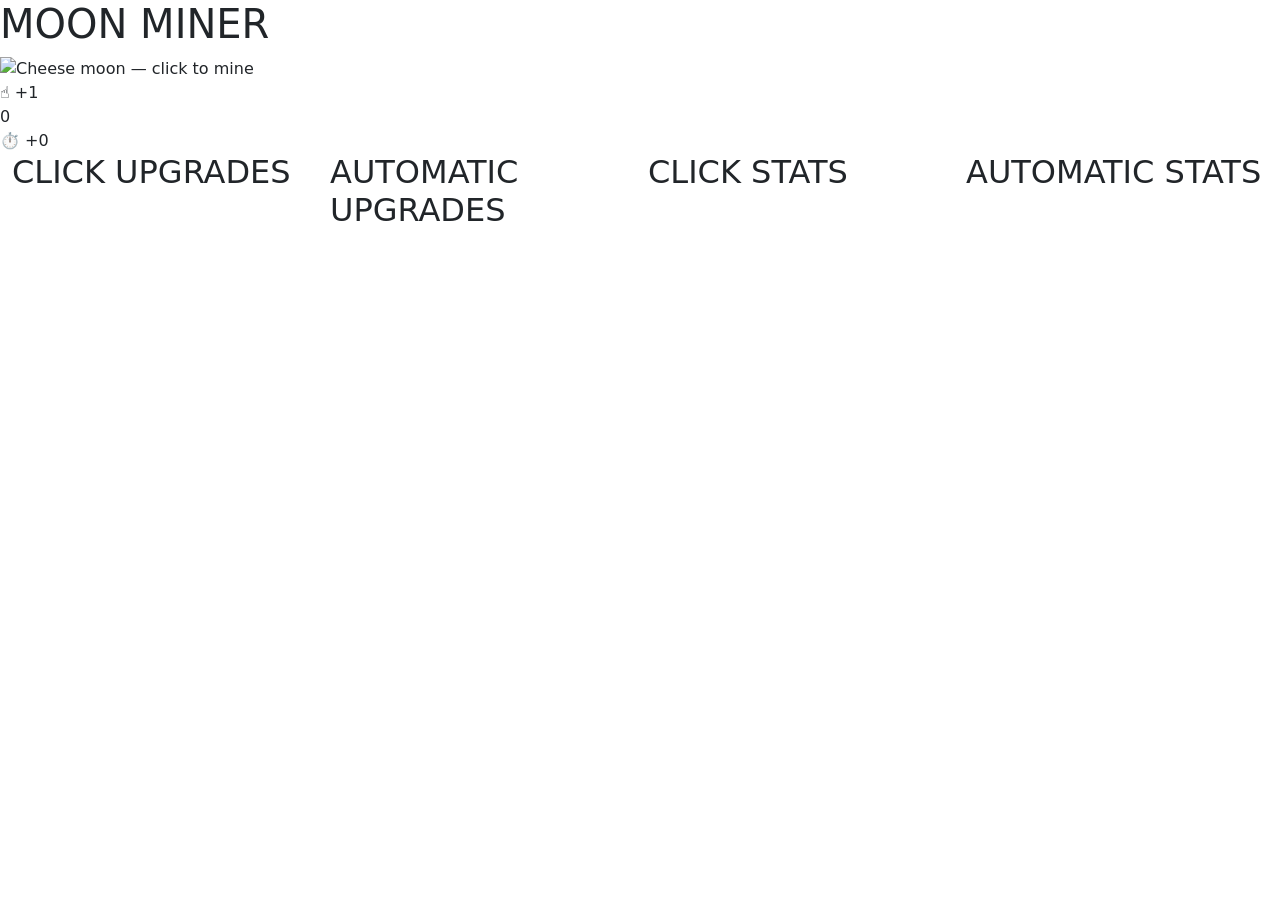
==== index.html @ c566429e "feat: add game page layout Co-authored-by: Cursor <cursoragent@cursor.com>" ====
﻿<!DOCTYPE html>
<html lang="en">
  <head>
    <meta charset="UTF-8" />
    <meta name="viewport" content="width=device-width, initial-scale=1.0" />
    <title>Moon Miner</title>
    <link
      href="https://cdn.jsdelivr.net/npm/bootstrap@5.3.3/dist/css/bootstrap.min.css"
      rel="stylesheet"
      integrity="sha384-QWTKZyjpPEjISv5WaRU9OFeRpok6YctnYmDr5pNlyT2bRjXh0JMhjY6hW+ALEwIH"
      crossorigin="anonymous"
    />
    <link rel="preconnect" href="https://fonts.googleapis.com" />
    <link rel="preconnect" href="https://fonts.gstatic.com" crossorigin />
    <link
      href="https://fonts.googleapis.com/css2?family=Luckiest+Guy&family=Nunito:wght@700;800;900&display=swap"
      rel="stylesheet"
    />
    <link rel="stylesheet" href="style.css" />
  </head>
  <body>
    <main class="game">
      <h1 class="game-title">MOON MINER</h1>

      <section class="play-area">
        <div id="float-container" aria-hidden="true"></div>
        <img
          id="moon"
          src="https://codeworks.blob.core.windows.net/public/assets/img/projects/moon-miner.png?v=1"
          alt="Cheese moon — click to mine"
          width="320"
          height="320"
        />
      </section>

      <section class="hud" aria-label="Game status">
        <div class="hud-card hud-click">
          <span class="hud-icon" aria-hidden="true">&#9757;</span>
          <span id="click-rate" class="hud-value">+1</span>
        </div>

        <div class="hud-card hud-balance">
          <span class="cheese-icon" aria-hidden="true"></span>
          <span id="cheese-display" class="hud-balance-value">0</span>
        </div>

        <div class="hud-card hud-auto">
          <div class="auto-progress-wrap">
            <div id="auto-progress" class="auto-progress-bar"></div>
          </div>
          <span class="hud-icon" aria-hidden="true">&#9201;</span>
          <span id="auto-rate" class="hud-value">+0</span>
        </div>
      </section>

      <section class="upgrade-panel container-fluid">
        <div class="row g-3">
          <div class="col-12 col-md-6 col-lg-3">
            <h2 class="panel-heading">CLICK UPGRADES</h2>
            <div id="click-upgrade-buttons" class="upgrade-buttons"></div>
          </div>
          <div class="col-12 col-md-6 col-lg-3">
            <h2 class="panel-heading">AUTOMATIC UPGRADES</h2>
            <div id="auto-upgrade-buttons" class="upgrade-buttons"></div>
          </div>
          <div class="col-12 col-md-6 col-lg-3">
            <h2 class="panel-heading">CLICK STATS</h2>
            <div id="click-stats" class="stats-list"></div>
          </div>
          <div class="col-12 col-md-6 col-lg-3">
            <h2 class="panel-heading">AUTOMATIC STATS</h2>
            <div id="auto-stats" class="stats-list"></div>
          </div>
        </div>
      </section>
    </main>

    <script src="app.js"></script>
  </body>
</html>
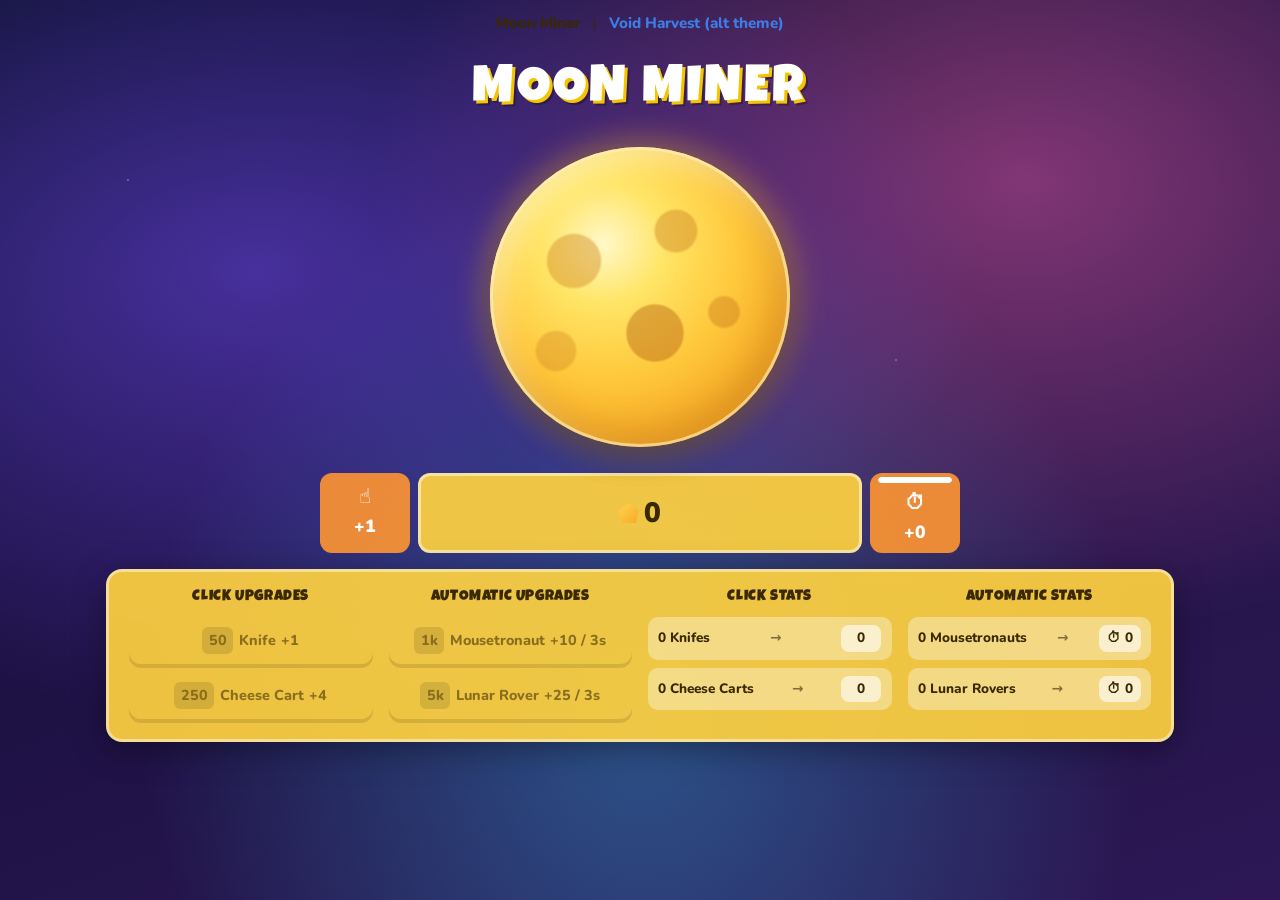
==== commit 9b95c4d4: "feat: replace classic moon image with CSS cheese moon Co-authored-by: Cursor <cursoragent@cursor.com" ====
--- a/index.html
+++ b/index.html
@@ -19,18 +19,24 @@
     <link rel="stylesheet" href="style.css" />
   </head>
   <body>
+    <nav class="variant-nav" aria-label="Game variants">
+      <span class="nav-current">Moon Miner</span>
+      <span class="nav-sep" aria-hidden="true">|</span>
+      <a href="void-harvest.html" class="nav-link-variant">Void Harvest (alt theme)</a>
+    </nav>
+
     <main class="game">
       <h1 class="game-title">MOON MINER</h1>
 
       <section class="play-area">
         <div id="float-container" aria-hidden="true"></div>
-        <img
+        <div class="moon-glow moon-glow--cheese" aria-hidden="true"></div>
+        <button
+          type="button"
           id="moon"
-          src="https://codeworks.blob.core.windows.net/public/assets/img/projects/moon-miner.png?v=1"
-          alt="Cheese moon — click to mine"
-          width="320"
-          height="320"
-        />
+          class="moon-cheese"
+          aria-label="Click the moon to mine cheese"
+        ></button>
       </section>
 
       <section class="hud" aria-label="Game status">
--- a/style.css
+++ b/style.css
@@ -0,0 +1,441 @@
+﻿:root {
+  --yellow-panel: rgba(255, 210, 64, 0.92);
+  --orange-hud: rgba(255, 150, 50, 0.9);
+  --blue-btn: #3d7ee6;
+  --red-btn: #e64d3d;
+  --text-dark: #3a2800;
+  --title-shadow: #f5c400;
+}
+
+* {
+  box-sizing: border-box;
+}
+
+.variant-nav {
+  position: relative;
+  z-index: 2;
+  text-align: center;
+  padding: 0.75rem 1rem 0;
+  font-size: 0.95rem;
+  font-weight: 800;
+}
+
+.nav-link-variant {
+  color: #3d7ee6;
+  text-decoration: none;
+}
+
+.nav-link-variant:hover {
+  color: #1a4fa8;
+  text-decoration: underline;
+}
+
+.nav-sep {
+  margin: 0 0.5rem;
+  opacity: 0.5;
+}
+
+.nav-current {
+  color: var(--text-dark);
+}
+
+body {
+  margin: 0;
+  min-height: 100vh;
+  font-family: 'Nunito', system-ui, sans-serif;
+  color: var(--text-dark);
+  background:
+    radial-gradient(ellipse at 20% 30%, rgba(120, 80, 255, 0.5), transparent 50%),
+    radial-gradient(ellipse at 80% 20%, rgba(255, 100, 180, 0.45), transparent 45%),
+    radial-gradient(ellipse at 50% 80%, rgba(60, 200, 255, 0.35), transparent 55%),
+    linear-gradient(160deg, #0a0e2a 0%, #1a1040 40%, #2d1855 100%);
+  background-attachment: fixed;
+  overflow-x: hidden;
+}
+
+body::before {
+  content: '';
+  position: fixed;
+  inset: 0;
+  background-image:
+    radial-gradient(1px 1px at 10% 20%, rgba(255, 255, 255, 0.8), transparent),
+    radial-gradient(1px 1px at 30% 70%, rgba(255, 255, 255, 0.6), transparent),
+    radial-gradient(1px 1px at 70% 40%, rgba(255, 255, 255, 0.7), transparent),
+    radial-gradient(1px 1px at 90% 80%, rgba(255, 255, 255, 0.5), transparent);
+  pointer-events: none;
+  z-index: 0;
+}
+
+.game {
+  position: relative;
+  z-index: 1;
+  max-width: 1100px;
+  margin: 0 auto;
+  padding: 1.5rem 1rem 2rem;
+  display: flex;
+  flex-direction: column;
+  align-items: center;
+  gap: 1rem;
+}
+
+.game-title {
+  font-family: 'Luckiest Guy', cursive;
+  font-size: clamp(2rem, 6vw, 3.25rem);
+  color: #fff;
+  text-shadow: 3px 3px 0 var(--title-shadow), 5px 5px 0 rgba(0, 0, 0, 0.25);
+  letter-spacing: 0.06em;
+  margin: 0;
+  text-align: center;
+}
+
+.play-area {
+  position: relative;
+  display: flex;
+  justify-content: center;
+  align-items: center;
+  min-height: min(320px, 68vw);
+}
+
+#float-container {
+  position: absolute;
+  inset: 0;
+  pointer-events: none;
+  overflow: visible;
+}
+
+.float-text {
+  position: absolute;
+  font-family: 'Luckiest Guy', cursive;
+  font-size: 1.75rem;
+  color: #fff;
+  text-shadow: 2px 2px 0 var(--title-shadow);
+  animation: float-up 0.9s ease-out forwards;
+  transform: translate(-50%, -50%);
+}
+
+@keyframes float-up {
+  0% {
+    opacity: 1;
+    transform: translate(-50%, -50%) scale(1);
+  }
+  100% {
+    opacity: 0;
+    transform: translate(-50%, -120%) scale(1.15);
+  }
+}
+
+.moon-glow--cheese {
+  position: absolute;
+  width: min(320px, 70vw);
+  height: min(320px, 70vw);
+  border-radius: 50%;
+  background: radial-gradient(
+    circle,
+    rgba(255, 210, 64, 0.55) 0%,
+    rgba(255, 150, 50, 0.35) 50%,
+    transparent 72%
+  );
+  filter: blur(18px);
+  animation: cheese-glow-pulse 2.5s ease-in-out infinite;
+  pointer-events: none;
+}
+
+@keyframes cheese-glow-pulse {
+  0%, 100% {
+    opacity: 0.75;
+    transform: scale(1);
+  }
+  50% {
+    opacity: 1;
+    transform: scale(1.08);
+  }
+}
+
+.moon-cheese {
+  position: relative;
+  z-index: 1;
+  width: min(300px, 65vw);
+  height: min(300px, 65vw);
+  padding: 0;
+  border: none;
+  border-radius: 50%;
+  cursor: pointer;
+  background: radial-gradient(
+    circle at 38% 32%,
+    #fff8c9 0%,
+    #ffe566 22%,
+    #ffc93d 48%,
+    #f5a623 78%,
+    #e8912d 100%
+  );
+  box-shadow:
+    0 10px 28px rgba(0, 0, 0, 0.35),
+    0 0 36px rgba(255, 200, 50, 0.45),
+    inset -12px -16px 32px rgba(180, 110, 20, 0.35),
+    inset 10px 14px 28px rgba(255, 255, 220, 0.55);
+  transition: transform 0.1s ease, box-shadow 0.15s ease;
+  animation: cheese-moon-pulse 2.5s ease-in-out infinite;
+  user-select: none;
+}
+
+.moon-cheese::before {
+  content: '';
+  position: absolute;
+  inset: 0;
+  border-radius: 50%;
+  background:
+    radial-gradient(circle at 28% 38%, rgba(210, 140, 40, 0.45) 0 9%, transparent 10%),
+    radial-gradient(circle at 62% 28%, rgba(200, 120, 30, 0.4) 0 7%, transparent 8%),
+    radial-gradient(circle at 55% 62%, rgba(190, 110, 25, 0.5) 0 11%, transparent 12%),
+    radial-gradient(circle at 22% 68%, rgba(205, 130, 35, 0.35) 0 6%, transparent 7%),
+    radial-gradient(circle at 78% 55%, rgba(195, 115, 28, 0.38) 0 5%, transparent 6%);
+  pointer-events: none;
+}
+
+.moon-cheese::after {
+  content: '';
+  position: absolute;
+  inset: 0;
+  border-radius: 50%;
+  box-shadow: inset 0 0 0 3px rgba(255, 240, 180, 0.65);
+  pointer-events: none;
+}
+
+@keyframes cheese-moon-pulse {
+  0%, 100% {
+    box-shadow:
+      0 10px 28px rgba(0, 0, 0, 0.35),
+      0 0 32px rgba(255, 200, 50, 0.4),
+      inset -12px -16px 32px rgba(180, 110, 20, 0.35),
+      inset 10px 14px 28px rgba(255, 255, 220, 0.5);
+  }
+  50% {
+    box-shadow:
+      0 12px 32px rgba(0, 0, 0, 0.38),
+      0 0 48px rgba(255, 180, 40, 0.6),
+      inset -12px -16px 32px rgba(180, 110, 20, 0.35),
+      inset 12px 16px 32px rgba(255, 255, 220, 0.65);
+  }
+}
+
+.moon-cheese:hover {
+  animation-play-state: paused;
+  box-shadow:
+    0 12px 32px rgba(0, 0, 0, 0.4),
+    0 0 52px rgba(255, 190, 50, 0.65),
+    inset -12px -16px 32px rgba(180, 110, 20, 0.35),
+    inset 12px 16px 32px rgba(255, 255, 220, 0.7);
+}
+
+.moon-cheese:active {
+  transform: scale(0.96);
+}
+
+.moon-cheese:focus-visible {
+  outline: 3px solid var(--title-shadow);
+  outline-offset: 4px;
+}
+
+.hud {
+  display: flex;
+  flex-wrap: wrap;
+  justify-content: center;
+  align-items: stretch;
+  gap: 0.5rem;
+  width: 100%;
+  max-width: 640px;
+}
+
+.hud-card {
+  display: flex;
+  align-items: center;
+  justify-content: center;
+  gap: 0.35rem;
+  padding: 0.5rem 0.85rem;
+  border-radius: 12px;
+  font-weight: 900;
+  font-size: 1.1rem;
+}
+
+.hud-click,
+.hud-auto {
+  background: var(--orange-hud);
+  color: #fff;
+  min-width: 90px;
+  flex-direction: column;
+  position: relative;
+}
+
+.hud-auto {
+  padding-top: 1.25rem;
+}
+
+.hud-balance {
+  background: var(--yellow-panel);
+  color: var(--text-dark);
+  flex: 1;
+  min-width: 180px;
+  font-size: 1.5rem;
+  border: 3px solid rgba(255, 255, 255, 0.5);
+}
+
+.hud-balance-value {
+  font-size: clamp(1.25rem, 4vw, 1.75rem);
+}
+
+.hud-icon {
+  font-size: 1.25rem;
+  line-height: 1;
+}
+
+.cheese-icon {
+  display: inline-block;
+  width: 1.25rem;
+  height: 1.25rem;
+  background: linear-gradient(135deg, #ffd54f 0%, #f9a825 100%);
+  clip-path: polygon(50% 0%, 100% 35%, 85% 100%, 15% 100%, 0% 35%);
+}
+
+.auto-progress-wrap {
+  position: absolute;
+  top: 4px;
+  left: 8px;
+  right: 8px;
+  height: 6px;
+  background: rgba(0, 0, 0, 0.2);
+  border-radius: 4px;
+  overflow: hidden;
+}
+
+.auto-progress-bar {
+  height: 100%;
+  width: 0;
+  background: #fff;
+  border-radius: 4px;
+}
+
+.auto-progress-bar.animate {
+  animation: auto-tick 3s linear forwards;
+}
+
+@keyframes auto-tick {
+  from { width: 0; }
+  to { width: 100%; }
+}
+
+.upgrade-panel {
+  width: 100%;
+  background: var(--yellow-panel);
+  border-radius: 16px;
+  padding: 1rem 1.25rem 1.25rem;
+  border: 3px solid rgba(255, 255, 255, 0.45);
+  box-shadow: 0 8px 32px rgba(0, 0, 0, 0.35);
+}
+
+.panel-heading {
+  font-family: 'Luckiest Guy', cursive;
+  font-size: 0.95rem;
+  letter-spacing: 0.04em;
+  margin: 0 0 0.65rem;
+  text-align: center;
+  color: var(--text-dark);
+}
+
+.upgrade-buttons {
+  display: flex;
+  flex-direction: column;
+  gap: 0.5rem;
+}
+
+.upgrade-btn {
+  display: flex;
+  flex-wrap: wrap;
+  align-items: center;
+  justify-content: center;
+  gap: 0.35rem;
+  padding: 0.65rem 0.75rem;
+  border: none;
+  border-radius: 12px;
+  color: #fff;
+  font-weight: 800;
+  font-size: 0.9rem;
+  box-shadow: 0 4px 0 rgba(0, 0, 0, 0.2);
+  transition: transform 0.1s, opacity 0.15s;
+}
+
+.upgrade-btn-click {
+  background: var(--blue-btn);
+}
+
+.upgrade-btn-auto {
+  background: var(--red-btn);
+}
+
+.upgrade-btn:hover:not(:disabled) {
+  transform: translateY(-1px);
+}
+
+.upgrade-btn:active:not(:disabled) {
+  transform: translateY(2px);
+  box-shadow: 0 2px 0 rgba(0, 0, 0, 0.2);
+}
+
+.upgrade-btn:disabled {
+  opacity: 0.55;
+  cursor: not-allowed;
+}
+
+.upgrade-price {
+  background: rgba(0, 0, 0, 0.2);
+  padding: 0.15rem 0.4rem;
+  border-radius: 6px;
+}
+
+.stats-list {
+  display: flex;
+  flex-direction: column;
+  gap: 0.5rem;
+}
+
+.stat-row {
+  display: flex;
+  align-items: center;
+  justify-content: space-between;
+  gap: 0.5rem;
+  background: rgba(255, 255, 255, 0.35);
+  border-radius: 10px;
+  padding: 0.5rem 0.65rem;
+  font-weight: 800;
+  font-size: 0.85rem;
+}
+
+.stat-arrow {
+  opacity: 0.6;
+}
+
+.stat-total {
+  background: rgba(255, 255, 255, 0.6);
+  padding: 0.2rem 0.5rem;
+  border-radius: 8px;
+  min-width: 2.5rem;
+  text-align: center;
+}
+
+@media (max-width: 768px) {
+  .hud {
+    flex-direction: column;
+    align-items: stretch;
+  }
+
+  .hud-click,
+  .hud-auto {
+    flex-direction: row;
+    padding-top: 0.5rem;
+  }
+
+  .auto-progress-wrap {
+    position: static;
+    flex: 1;
+    margin-right: 0.5rem;
+  }
+}
